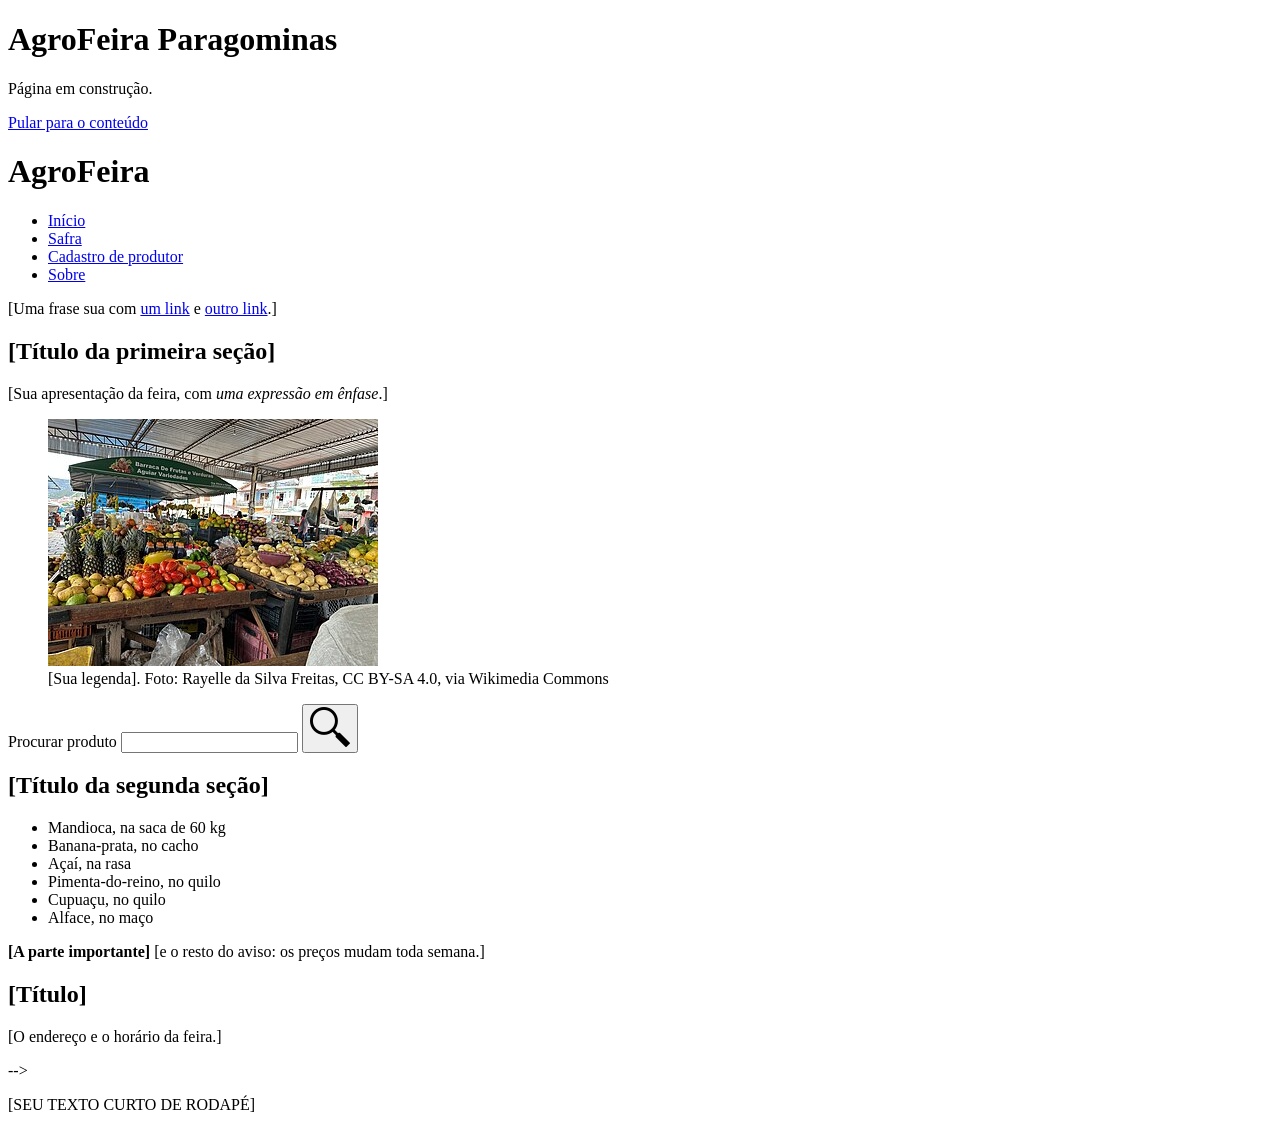
==== index.html @ 261bd13c "main index" ====
<!DOCTYPE html>
<html lang="pt-BR">
<head>
  <meta charset="UTF-8">
  <meta name="viewport" content="width=device-width, initial-scale=1.0">
  <title>AgroFeira - Início</title>
  <h1>AgroFeira Paragominas</h1>
  <p>Página em construção.</p>
</head>
<body>

  <a href="#conteudo" class="pular">Pular para o conteúdo</a>

  <header class="cabecalho-site">
    <h1>AgroFeira</h1>
    <nav aria-label="Principal">
      <ul class="menu">
        <li><a href="index.html" aria-current="page">Início</a></li>
        <li><a href="safra.html">Safra</a></li>
        <li><a href="cadastro-produtor.html">Cadastro de produtor</a></li>
        <li><a href="sobre.html">Sobre</a></li>
      </ul>
    </nav>
  </header>

  <main id="conteudo">
    <main id="conteudo">

  <p>[Uma frase sua com <a href="#apresentacao">um link</a>
     e <a href="#produtos">outro link</a>.]</p>

  <section>
    <h2 id="apresentacao">[Título da primeira seção]</h2>

    <p>[Sua apresentação da feira, com <em>uma expressão em ênfase</em>.]</p>

    <figure class="figura-destaque">
      <img src="feira-330.jpg"
           srcset="feira-330.jpg 330w, feira-1280.jpg 1280w"
           sizes="330px"
           width="330" height="247"
           alt="[descreva o que se vê na foto]">
      <figcaption>[Sua legenda].
        Foto: Rayelle da Silva Freitas, CC BY-SA 4.0, via Wikimedia Commons
      </figcaption>
    </figure>

    <form class="busca" role="search">
      <label for="busca">Procurar produto</label>
      <input type="search" id="busca" name="q">
      <button type="submit">
        <img src="lupa.png" width="40" height="40" alt="Buscar">
      </button>
    </form>
  </section>

  <section>
    <h2 id="produtos">[Título da segunda seção]</h2>

    <ul class="lista-produtos">
      <li class="cartao-produto">Mandioca, na saca de 60 kg</li>
      <li class="cartao-produto">Banana-prata, no cacho</li>
      <li class="cartao-produto">Açaí, na rasa</li>
      <li class="cartao-produto">Pimenta-do-reino, no quilo</li>
      <li class="cartao-produto">Cupuaçu, no quilo</li>
      <li class="cartao-produto">Alface, no maço</li>
    </ul>

    <div class="aviso">
      <p><strong>[A parte importante]</strong>
         [e o resto do aviso: os preços mudam toda semana.]</p>
    </div>
  </section>

  <aside>
    <h2>[Título]</h2>
    <p>[O endereço e o horário da feira.]</p>
  </aside>

</main> -->
  </main>

  <footer class="rodape-site">
    <p>[SEU TEXTO CURTO DE RODAPÉ]</p>
  </footer>

</body>
</html>
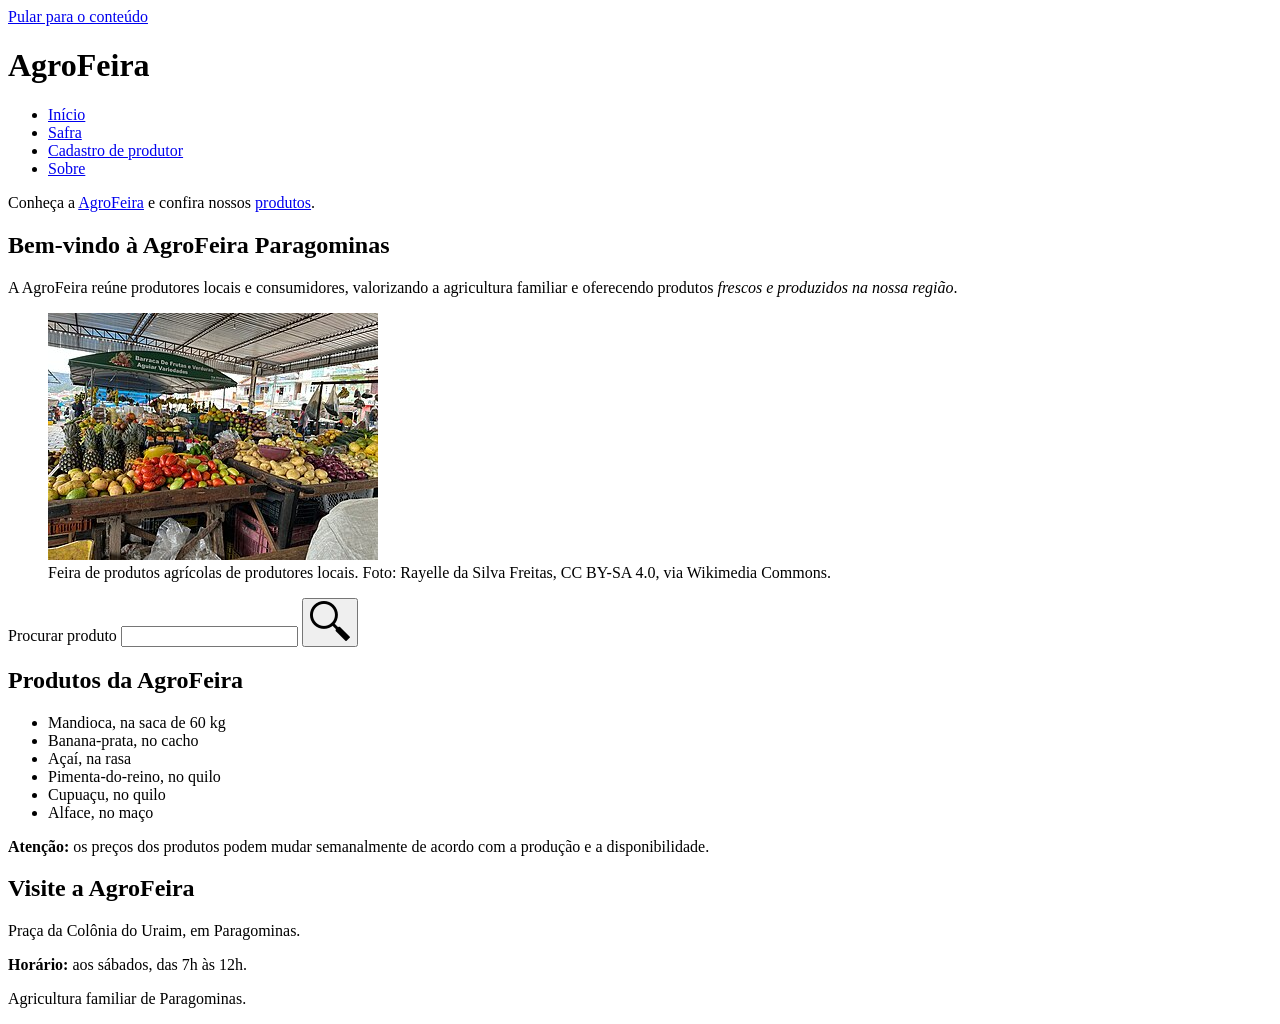
==== commit 17ef2018: "index main revisado" ====
--- a/index.html
+++ b/index.html
@@ -4,8 +4,6 @@
   <meta charset="UTF-8">
   <meta name="viewport" content="width=device-width, initial-scale=1.0">
   <title>AgroFeira - Início</title>
-  <h1>AgroFeira Paragominas</h1>
-  <p>Página em construção.</p>
 </head>
 <body>
 
@@ -13,6 +11,7 @@
 
   <header class="cabecalho-site">
     <h1>AgroFeira</h1>
+
     <nav aria-label="Principal">
       <ul class="menu">
         <li><a href="index.html" aria-current="page">Início</a></li>
@@ -24,64 +23,92 @@
   </header>
 
   <main id="conteudo">
-    <main id="conteudo">
 
-  <p>[Uma frase sua com <a href="#apresentacao">um link</a>
-     e <a href="#produtos">outro link</a>.]</p>
+    <p>
+      Conheça a <a href="#apresentacao">AgroFeira</a>
+      e confira nossos <a href="#produtos">produtos</a>.
+    </p>
 
-  <section>
-    <h2 id="apresentacao">[Título da primeira seção]</h2>
+    <section>
+      <h2 id="apresentacao">Bem-vindo à AgroFeira Paragominas</h2>
 
-    <p>[Sua apresentação da feira, com <em>uma expressão em ênfase</em>.]</p>
+      <p>
+        A AgroFeira reúne produtores locais e consumidores,
+        valorizando a agricultura familiar e oferecendo produtos
+        <em>frescos e produzidos na nossa região</em>.
+      </p>
 
-    <figure class="figura-destaque">
-      <img src="feira-330.jpg"
-           srcset="feira-330.jpg 330w, feira-1280.jpg 1280w"
-           sizes="330px"
-           width="330" height="247"
-           alt="[descreva o que se vê na foto]">
-      <figcaption>[Sua legenda].
-        Foto: Rayelle da Silva Freitas, CC BY-SA 4.0, via Wikimedia Commons
-      </figcaption>
-    </figure>
+      <figure class="figura-destaque">
+        <img
+          src="feira-330.jpg"
+          srcset="feira-330.jpg 330w, feira-1280.jpg 1280w"
+          sizes="330px"
+          width="330"
+          height="247"
+          alt="Bancas de madeira com frutas e verduras, sob lona branca">
 
-    <form class="busca" role="search">
-      <label for="busca">Procurar produto</label>
-      <input type="search" id="busca" name="q">
-      <button type="submit">
-        <img src="lupa.png" width="40" height="40" alt="Buscar">
-      </button>
-    </form>
-  </section>
+        <figcaption>
+          Feira de produtos agrícolas de produtores locais.
+          Foto: Rayelle da Silva Freitas, CC BY-SA 4.0, via Wikimedia Commons.
+        </figcaption>
+      </figure>
 
-  <section>
-    <h2 id="produtos">[Título da segunda seção]</h2>
+      <form class="busca" role="search">
+        <label for="busca">Procurar produto</label>
 
-    <ul class="lista-produtos">
-      <li class="cartao-produto">Mandioca, na saca de 60 kg</li>
-      <li class="cartao-produto">Banana-prata, no cacho</li>
-      <li class="cartao-produto">Açaí, na rasa</li>
-      <li class="cartao-produto">Pimenta-do-reino, no quilo</li>
-      <li class="cartao-produto">Cupuaçu, no quilo</li>
-      <li class="cartao-produto">Alface, no maço</li>
-    </ul>
+        <input
+          type="search"
+          id="busca"
+          name="q">
 
-    <div class="aviso">
-      <p><strong>[A parte importante]</strong>
-         [e o resto do aviso: os preços mudam toda semana.]</p>
-    </div>
-  </section>
+        <button type="submit">
+          <img
+            src="lupa.png"
+            width="40"
+            height="40"
+            alt="Buscar">
+        </button>
+      </form>
+    </section>
 
-  <aside>
-    <h2>[Título]</h2>
-    <p>[O endereço e o horário da feira.]</p>
-  </aside>
+    <section>
+      <h2 id="produtos">Produtos da AgroFeira</h2>
 
-</main> -->
+      <ul class="lista-produtos">
+        <li class="cartao-produto">Mandioca, na saca de 60 kg</li>
+        <li class="cartao-produto">Banana-prata, no cacho</li>
+        <li class="cartao-produto">Açaí, na rasa</li>
+        <li class="cartao-produto">Pimenta-do-reino, no quilo</li>
+        <li class="cartao-produto">Cupuaçu, no quilo</li>
+        <li class="cartao-produto">Alface, no maço</li>
+      </ul>
+
+      <div class="aviso">
+        <p>
+          <strong>Atenção:</strong>
+          os preços dos produtos podem mudar semanalmente
+          de acordo com a produção e a disponibilidade.
+        </p>
+      </div>
+    </section>
+
+    <aside>
+      <h2>Visite a AgroFeira</h2>
+
+      <p>
+        Praça da Colônia do Uraim, em Paragominas.
+      </p>
+
+      <p>
+        <strong>Horário:</strong>
+        aos sábados, das 7h às 12h.
+      </p>
+    </aside>
+
   </main>
 
   <footer class="rodape-site">
-    <p>[SEU TEXTO CURTO DE RODAPÉ]</p>
+    <p>Agricultura familiar de Paragominas.</p>
   </footer>
 
 </body>
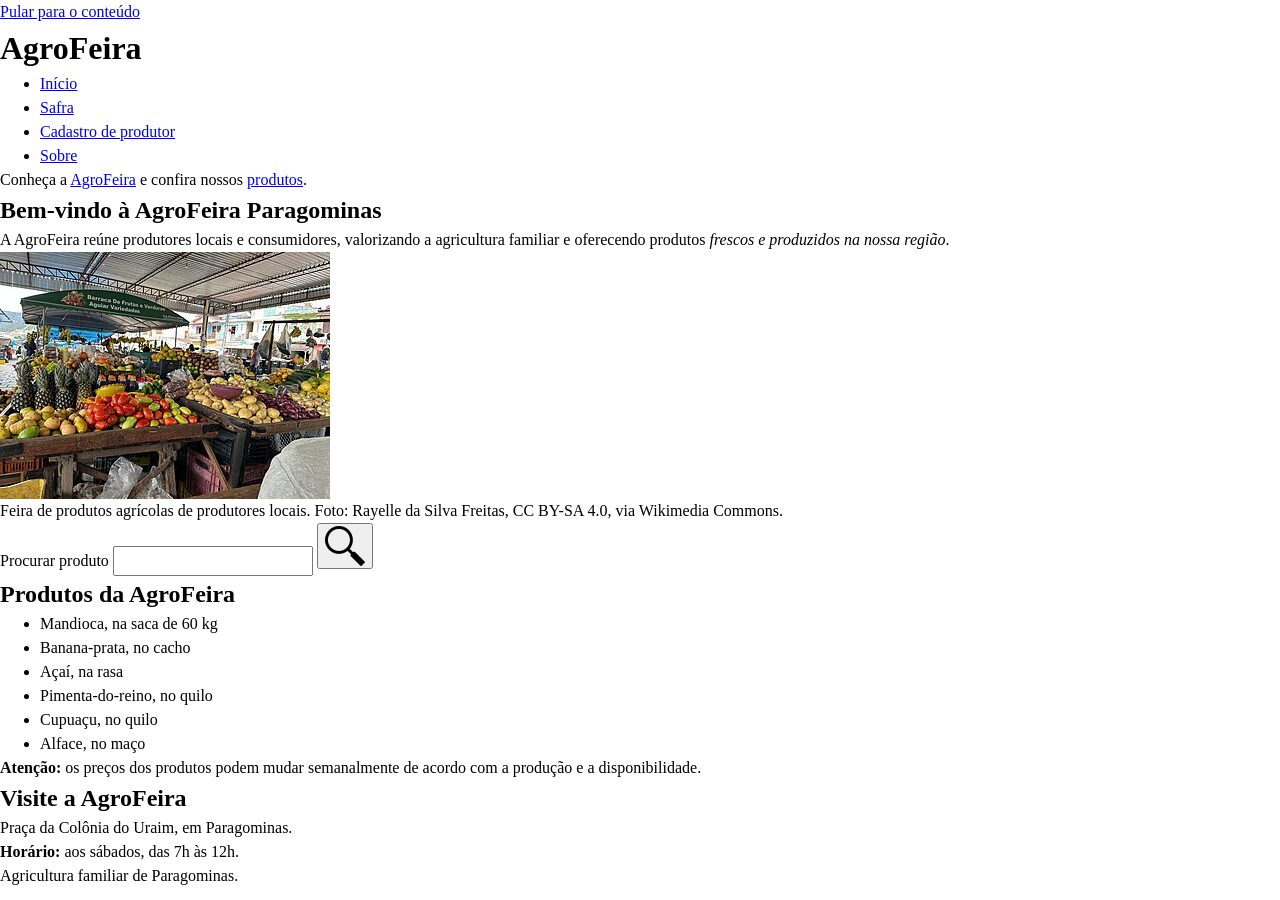
==== commit f0b35835: "fonte" ====
--- a/index.html
+++ b/index.html
@@ -4,6 +4,14 @@
   <meta charset="UTF-8">
   <meta name="viewport" content="width=device-width, initial-scale=1.0">
   <title>AgroFeira - Início</title>
+  
+  <link rel="preconnect" href="https://fonts.googleapis.com">
+  <link rel="preconnect" href="https://fonts.gstatic.com" crossorigin>
+  <link href="https://fonts.googleapis.com/css2?family=Lora:ital,wght@0,400..700;1,400..700&display=swap" rel="stylesheet">
+
+  <link rel="stylesheet" href="reset.css">
+  <link rel="stylesheet" href="tokens.css">
+  <link rel="stylesheet" href="estilo.css">
 </head>
 <body>
 
@@ -45,7 +53,7 @@
           sizes="330px"
           width="330"
           height="247"
-          alt="Bancas de madeira com frutas e verduras, sob lona branca">
+          alt="Barraca de Frutas e Verduras Aguiar Azevedo, com bancas com frutas e verduras sob galpão.">
 
         <figcaption>
           Feira de produtos agrícolas de produtores locais.
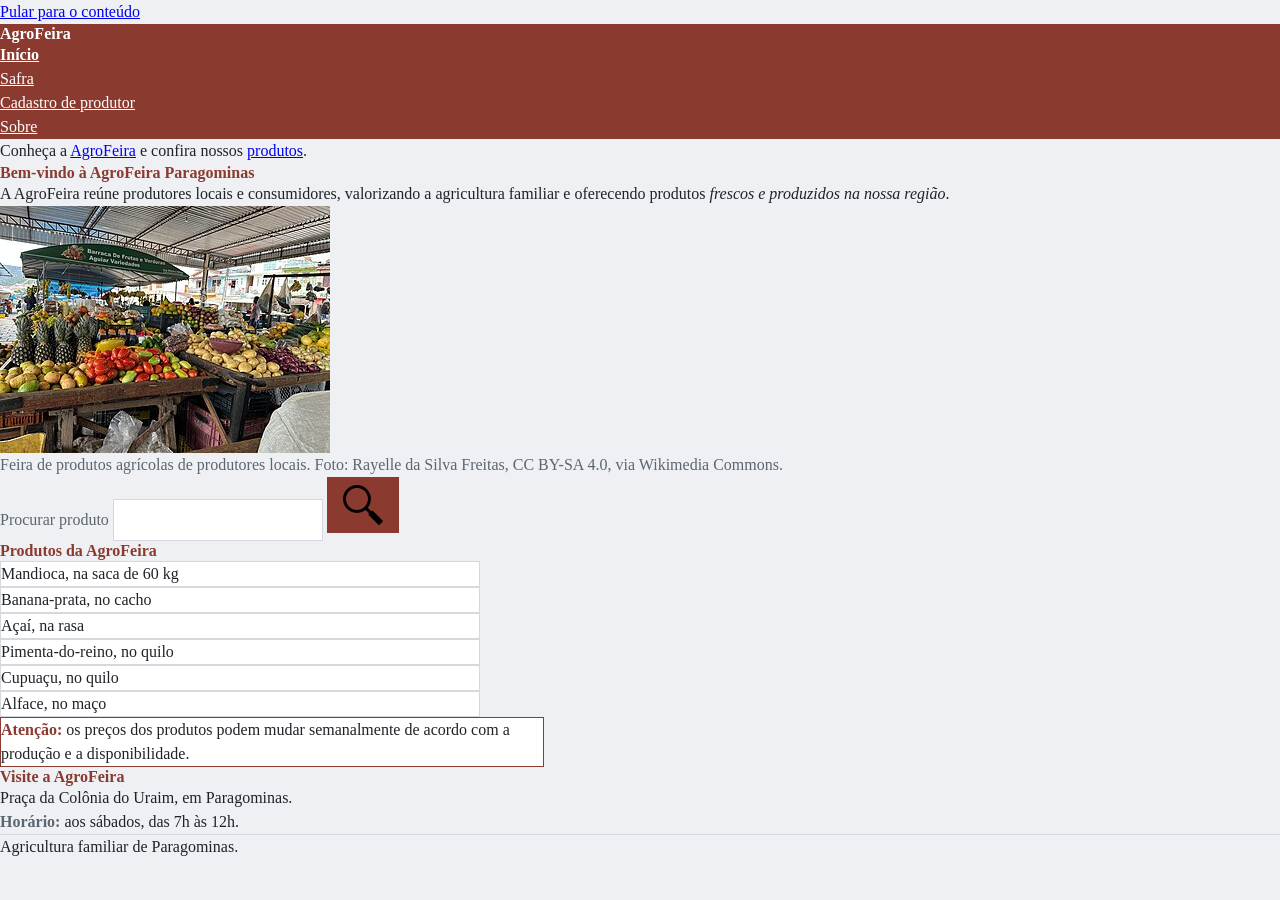
==== commit d7a10e7a: "index-atual" ====
--- a/index.html
+++ b/index.html
@@ -12,6 +12,7 @@
   <link rel="stylesheet" href="reset.css">
   <link rel="stylesheet" href="tokens.css">
   <link rel="stylesheet" href="estilo.css">
+  <link rel="stylesheet" href="casos.css">
 </head>
 <body>
 
--- a/tokens.css
+++ b/tokens.css
@@ -0,0 +1,33 @@
+:root {
+  /* Cores */
+  --cor-fundo: #eef0f3;
+  --cor-superficie: #ffffff;
+  --cor-texto: #1f2328;        /* sobre fundo: 13.83:1 (AA/AAA) — sobre superfície: 15.79:1 (AA/AAA) */
+  --cor-texto-suave: #5b6670;  /* sobre fundo: 5.13:1 (AA) */
+  --cor-marca: #8b3a2f;        /* sobre fundo: 6.7:1 (AA/AAA) */
+  --cor-sobre-marca: #ffffff;  /* sobre marca: 7.65:1 (AA/AAA) */
+  --cor-borda: #d5d8dd;
+
+}
+  /* Letras */
+  --fonte-texto: system-ui, sans-serif;
+  --fonte-titulo: "Lora", serif;
+
+  /* Escala de tamanhos 
+     multiplicador: 1.25
+     1rem → 1.25rem → 1.5625rem → 1.953125rem */
+  --tamanho-texto: 1rem;
+  --tamanho-h3: 1.25rem;
+  --tamanho-h2: 1.5625rem;
+  --tamanho-h1: 1.953125rem;
+
+  /* Espaços */
+  --espaco-1: 0.25rem;
+  --espaco-2: 0.5rem;
+  --espaco-3: 1rem;
+  --espaco-4: 2rem;
+
+  /* Raio e sombra */
+  --raio: 8px;
+  --sombra: 0 2px 8px rgb(0 0 0 / 0.08);
+}
--- a/estilo.css
+++ b/estilo.css
@@ -0,0 +1,214 @@
+/* Página inteira */
+
+body {
+  background-color: var(--cor-fundo);
+  color: var(--cor-texto);
+  font-family: var(--fonte-texto);
+  font-size: var(--tamanho-texto);
+}
+
+/* Conteúdo principal e relacionado */
+
+main,
+aside {
+  padding: var(--espaco-4) var(--espaco-3);
+}
+
+/* Os três níveis de título */
+
+h1,
+h2,
+h3 {
+  font-family: var(--fonte-titulo);
+  line-height: 1.2;
+}
+
+h1 {
+  font-size: var(--tamanho-h1);
+}
+
+h2 {
+  font-size: var(--tamanho-h2);
+}
+
+h3 {
+  font-size: var(--tamanho-h3);
+}
+
+/* Títulos de segundo e terceiro nível na cor da marca */
+
+h2,
+h3 {
+  color: var(--cor-marca);
+}
+
+/* Ritmo vertical */
+
+h2,
+h3 {
+  margin-top: var(--espaco-4);
+  margin-bottom: var(--espaco-2);
+}
+
+p {
+  margin-bottom: var(--espaco-3);
+}
+
+/* Medida da linha */
+
+p {
+  max-width: 68 ch;
+}
+
+/* Cabeçalho */
+
+.cabecalho-site {
+  background-color: var(--cor-marca);
+  color: var(--cor-sobre-marca);
+  padding: var(--espaco-3) var(--espaco-3);
+}
+
+/* Menu */
+
+.menu {
+  list-style: none;
+  padding-left: 0;
+}
+
+.menu a {
+  color: var(--cor-sobre-marca);
+}
+
+.menu a[aria-current="page"] {
+  font-weight: bold;
+}
+
+/* Rodapé */
+
+.rodape-site {
+  border-top: 1px solid var(--cor-borda);
+  color: var(--cor-texto-suave);
+  padding: var(--espaco-3);
+}
+
+/* Lista de produtos */
+
+.lista-produtos {
+  list-style: none;
+  padding-left: 0;
+}
+
+/* Cartão */
+
+.cartao-produto {
+  background-color: var(--cor-superficie);
+  border: 1px solid var(--cor-borda);
+  border-radius: var(--raio);
+  box-shadow: var(--sombra);
+  padding: var(--espaco-3);
+  margin-bottom: var(--espaco-3);
+  max-width: 30rem;
+}
+
+/* Legenda da figura */
+
+.figura-destaque figcaption {
+  color: var(--cor-texto-suave);
+  margin-top: var(--espaco-1);
+}
+
+/* Campo de busca */
+
+.busca input {
+  border: 1px solid var(--cor-borda);
+  border-radius: var(--raio);
+  padding: 0.5em;
+  background-color: var(--cor-superficie);
+}
+
+/* Os dois botões do site */
+
+.busca button,
+.formulario-cadastro button {
+  background-color: var(--cor-marca);
+  color: var(--cor-sobre-marca);
+  border: none;
+  border-radius: var(--raio);
+  padding: 0.5em 1em;
+}
+
+/* Aviso */
+
+.aviso {
+  background-color: var(--cor-superficie);
+  border: 1px solid var(--cor-marca);
+  border-radius: var(--raio);
+  padding: var(--espaco-3);
+  max-width: 68ch;
+}
+/* Tabela de safra */
+
+.tabela-safra th,
+.tabela-safra td {
+  padding: var(--espaco-2);
+}
+
+.tabela-safra thead th {
+  background-color: var(--cor-marca);
+  color: var(--cor-sobre-marca);
+}
+
+.tabela-safra tbody td {
+  background-color: var(--cor-superficie);
+}
+
+/* Formulário de cadastro */
+
+.formulario-cadastro fieldset {
+  border: 1px solid var(--cor-borda);
+  border-radius: var(--raio);
+  padding: var(--espaco-3);
+  margin-bottom: var(--espaco-3);
+}
+
+.formulario-cadastro fieldset fieldset {
+  border: none;
+  padding: 0;
+}
+
+.formulario-cadastro legend {
+  font-weight: bold;
+  color: var(--cor-marca);
+}
+
+.formulario-cadastro input[type="text"],
+.formulario-cadastro input[type="email"],
+.formulario-cadastro input[type="tel"],
+.formulario-cadastro input[type="number"],
+.formulario-cadastro input[type="date"],
+.formulario-cadastro select,
+.formulario-cadastro textarea {
+  border: 1px solid var(--cor-borda);
+  border-radius: var(--raio);
+  padding: 0.5em;
+  background-color: var(--cor-superficie);
+}
+
+/* Sobre */
+
+blockquote {
+  color: var(--cor-texto-suave);
+  padding-left: var(--espaco-3);
+}
+
+dt {
+  font-weight: bold;
+}
+
+.pergunta {
+  border: 1px solid var(--cor-borda);
+  border-radius: var(--raio);
+  padding: var(--espaco-3);
+  margin-bottom: var(--espaco-2);
+  max-width: 68ch;
+}
--- a/casos.css
+++ b/casos.css
@@ -0,0 +1,26 @@
+/* Caso 1 */
+.aviso strong {
+  color: var(--cor-marca);
+}
+
+strong {
+  color: var(--cor-texto-suave);
+}
+
+/* Caso 2 */
+.busca label {
+  color: var(--cor-marca);
+}
+
+label[for] {
+  color: var(--cor-texto-suave);
+}
+
+/* Caso 3 */
+.rodape-site {
+  color: var(--cor-marca);
+}
+
+footer p {
+  color: var(--cor-texto);
+}
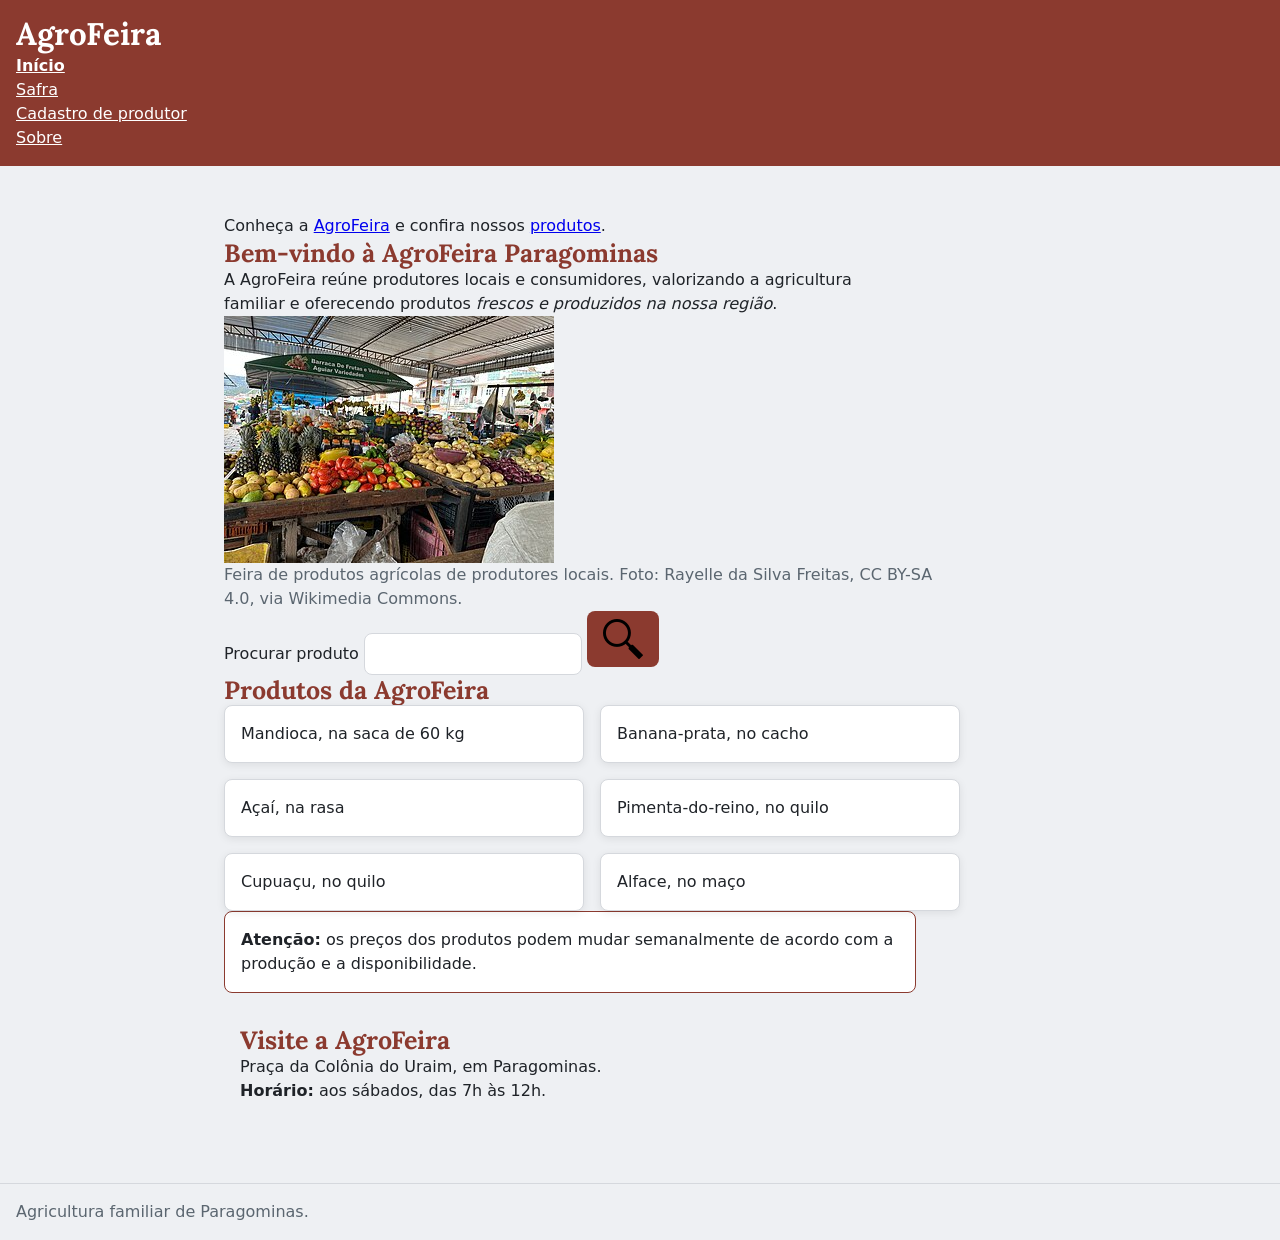
==== commit 4d4094bd: "Organiza CSS em camadas e adiciona tema escuro" ====
--- a/index.html
+++ b/index.html
@@ -9,10 +9,12 @@
   <link rel="preconnect" href="https://fonts.gstatic.com" crossorigin>
   <link href="https://fonts.googleapis.com/css2?family=Lora:ital,wght@0,400..700;1,400..700&display=swap" rel="stylesheet">
 
-  <link rel="stylesheet" href="reset.css">
+  <link rel="stylesheet" href="camadas.css">
+    <link rel="stylesheet" href="reset.css">
   <link rel="stylesheet" href="tokens.css">
-  <link rel="stylesheet" href="estilo.css">
-  <link rel="stylesheet" href="casos.css">
+  <link rel="stylesheet" href="base.css">
+    <link rel="stylesheet" href="componentes.css">
+    <link rel="stylesheet" href="utilitarios.css">
 </head>
 <body>
 
--- a/camadas.css
+++ b/camadas.css
@@ -0,0 +1 @@
+@layer reset, base, componentes, utilitarios;
--- a/tokens.css
+++ b/tokens.css
@@ -1,33 +1,41 @@
-:root {
-  /* Cores */
-  --cor-fundo: #eef0f3;
-  --cor-superficie: #ffffff;
-  --cor-texto: #1f2328;        /* sobre fundo: 13.83:1 (AA/AAA) — sobre superfície: 15.79:1 (AA/AAA) */
-  --cor-texto-suave: #5b6670;  /* sobre fundo: 5.13:1 (AA) */
-  --cor-marca: #8b3a2f;        /* sobre fundo: 6.7:1 (AA/AAA) */
-  --cor-sobre-marca: #ffffff;  /* sobre marca: 7.65:1 (AA/AAA) */
-  --cor-borda: #d5d8dd;
+@layer base {
+  :root {
+    color-scheme: light;
+    --cor-fundo: #eef0f3;
+    --cor-superficie: #ffffff;
+    --cor-texto: #1f2328;
+    --cor-texto-suave: #5b6670;
+    --cor-marca: #8b3a2f;
+    --cor-sobre-marca: #ffffff;
+    --cor-borda: #d5d8dd;
+    --cor-marca-forte: #64251e;
+    --cor-foco: #005fcc;
+    --fonte-texto: system-ui, sans-serif;
+    --fonte-titulo: "Lora", serif;
+    --tamanho-texto: 1rem;
+    --tamanho-h3: 1.25rem;
+    --tamanho-h2: 1.5625rem;
+    --tamanho-h1: 1.953125rem;
+    --espaco-1: 0.25rem;
+    --espaco-2: 0.5rem;
+    --espaco-3: 1rem;
+    --espaco-4: 2rem;
+    --raio: 8px;
+    --sombra: 0 2px 8px rgb(0 0 0 / 0.08);
+  }
 
+  @media (prefers-color-scheme: dark) {
+    :root {
+      color-scheme: dark;
+      --cor-fundo: #17191c;
+      --cor-superficie: #24272b;
+      --cor-texto: #f2f4f7;
+      --cor-texto-suave: #c1c9d2;
+      --cor-marca: #e6a095;
+      --cor-sobre-marca: #24100d;
+      --cor-borda: #555d66;
+      --cor-marca-forte: #f3b7ac;
+      --cor-foco: #8ec5ff;
+    }
+  }
 }
-  /* Letras */
-  --fonte-texto: system-ui, sans-serif;
-  --fonte-titulo: "Lora", serif;
-
-  /* Escala de tamanhos 
-     multiplicador: 1.25
-     1rem → 1.25rem → 1.5625rem → 1.953125rem */
-  --tamanho-texto: 1rem;
-  --tamanho-h3: 1.25rem;
-  --tamanho-h2: 1.5625rem;
-  --tamanho-h1: 1.953125rem;
-
-  /* Espaços */
-  --espaco-1: 0.25rem;
-  --espaco-2: 0.5rem;
-  --espaco-3: 1rem;
-  --espaco-4: 2rem;
-
-  /* Raio e sombra */
-  --raio: 8px;
-  --sombra: 0 2px 8px rgb(0 0 0 / 0.08);
-}
--- a/base.css
+++ b/base.css
@@ -0,0 +1,38 @@
+@layer base {
+  body {
+    margin: 0;
+    background: var(--cor-fundo);
+    color: var(--cor-texto);
+    font-family: var(--fonte-texto);
+    display: grid;
+    grid-template-areas:
+      "cabecalho"
+      "menu"
+      "conteudo"
+      "lateral"
+      "rodape";
+    grid-template-columns: minmax(0, 1fr);
+    gap: var(--espaco-3);
+  }
+
+  img { max-width: 100%; height: auto; }
+  .cabecalho-site { grid-area: cabecalho; }
+  body > nav {
+    grid-area: menu;
+    background: var(--cor-marca);
+    padding: var(--espaco-3);
+  }
+  main { grid-area: conteudo; min-width: 0; }
+  .lateral { grid-area: lateral; min-width: 0; }
+  .rodape-site { grid-area: rodape; }
+
+  @media (min-width: 60rem) {
+    body {
+      grid-template-areas:
+        "cabecalho cabecalho cabecalho"
+        "menu conteudo lateral"
+        "rodape rodape rodape";
+      grid-template-columns: 12rem minmax(0, 1fr) 18rem;
+    }
+  }
+}
--- a/componentes.css
+++ b/componentes.css
@@ -0,0 +1,328 @@
+@layer componentes {
+/* Página inteira */
+
+body {
+  background-color: var(--cor-fundo);
+  color: var(--cor-texto);
+  font-family: var(--fonte-texto);
+  font-size: var(--tamanho-texto);
+}
+
+/* Conteúdo principal e relacionado */
+
+main,
+aside {
+  padding: var(--espaco-4) var(--espaco-3);
+}
+
+/* Os três níveis de título */
+
+h1,
+h2,
+h3 {
+  font-family: var(--fonte-titulo);
+  line-height: 1.2;
+}
+
+h1 {
+  font-size: var(--tamanho-h1);
+}
+
+h2 {
+  font-size: var(--tamanho-h2);
+}
+
+h3 {
+  font-size: var(--tamanho-h3);
+}
+
+/* Títulos de segundo e terceiro nível na cor da marca */
+
+h2,
+h3 {
+  color: var(--cor-marca);
+}
+
+/* Ritmo vertical */
+
+h2,
+h3 {
+  margin-top: var(--espaco-4);
+  margin-bottom: var(--espaco-2);
+}
+
+p {
+  margin-bottom: var(--espaco-3);
+}
+
+/* Medida da linha */
+
+p {
+  max-width: 68ch;
+}
+
+/* Cabeçalho */
+
+.cabecalho-site {
+  background-color: var(--cor-marca);
+  color: var(--cor-sobre-marca);
+  padding: var(--espaco-3) var(--espaco-3);
+}
+
+/* Menu */
+
+.menu {
+  list-style: none;
+  padding-left: 0;
+}
+
+.menu a {
+  color: var(--cor-sobre-marca);
+}
+
+.menu a[aria-current="page"] {
+  font-weight: bold;
+}
+
+/* Rodapé */
+
+.rodape-site {
+  border-top: 1px solid var(--cor-borda);
+  color: var(--cor-texto-suave);
+  padding: var(--espaco-3);
+}
+
+/* Lista de produtos */
+
+.lista-produtos {
+  list-style: none;
+  padding-left: 0;
+}
+
+/* Cartão */
+
+.cartao-produto {
+  background-color: var(--cor-superficie);
+  border: 1px solid var(--cor-borda);
+  border-radius: var(--raio);
+  box-shadow: var(--sombra);
+  padding: var(--espaco-3);
+  margin-bottom: var(--espaco-3);
+  max-width: 30rem;
+}
+
+/* Legenda da figura */
+
+.figura-destaque figcaption {
+  color: var(--cor-texto-suave);
+  margin-top: var(--espaco-1);
+}
+
+/* Campo de busca */
+
+.busca input {
+  border: 1px solid var(--cor-borda);
+  border-radius: var(--raio);
+  padding: 0.5em;
+  background-color: var(--cor-superficie);
+}
+
+/* Os dois botões do site */
+
+.busca button,
+.formulario-cadastro button {
+  background-color: var(--cor-marca);
+  color: var(--cor-sobre-marca);
+  border: none;
+  border-radius: var(--raio);
+  padding: 0.5em 1em;
+}
+
+/* Aviso */
+
+.aviso {
+  background-color: var(--cor-superficie);
+  border: 1px solid var(--cor-marca);
+  border-radius: var(--raio);
+  padding: var(--espaco-3);
+  max-width: 68ch;
+}
+/* Tabela de safra */
+
+.tabela-safra th,
+.tabela-safra td {
+  padding: var(--espaco-2);
+}
+
+.tabela-safra thead th {
+  background-color: var(--cor-marca);
+  color: var(--cor-sobre-marca);
+}
+
+.tabela-safra tbody td {
+  background-color: var(--cor-superficie);
+}
+
+/* Formulário de cadastro */
+
+.formulario-cadastro fieldset {
+  border: 1px solid var(--cor-borda);
+  border-radius: var(--raio);
+  padding: var(--espaco-3);
+  margin-bottom: var(--espaco-3);
+}
+
+.formulario-cadastro fieldset fieldset {
+  border: none;
+  padding: 0;
+}
+
+.formulario-cadastro legend {
+  font-weight: bold;
+  color: var(--cor-marca);
+}
+
+.formulario-cadastro input[type="text"],
+.formulario-cadastro input[type="email"],
+.formulario-cadastro input[type="tel"],
+.formulario-cadastro input[type="number"],
+.formulario-cadastro input[type="date"],
+.formulario-cadastro select,
+.formulario-cadastro textarea {
+  border: 1px solid var(--cor-borda);
+  border-radius: var(--raio);
+  padding: 0.5em;
+  background-color: var(--cor-superficie);
+}
+
+/* Sobre */
+
+blockquote {
+  color: var(--cor-texto-suave);
+  padding-left: var(--espaco-3);
+}
+
+dt {
+  font-weight: bold;
+}
+
+.pergunta {
+  border: 1px solid var(--cor-borda);
+  border-radius: var(--raio);
+  padding: var(--espaco-3);
+  margin-bottom: var(--espaco-2);
+  max-width: 68ch;
+}
+
+/* Barra de categorias com Flexbox */
+.barra-categorias {
+  display: flex;
+  flex-wrap: wrap;
+  gap: var(--espaco-2);
+  margin-bottom: var(--espaco-3);
+}
+
+/* Catálogo com CSS Grid */
+main .lista-produtos {
+  display: grid;
+  grid-template-columns: repeat(
+    auto-fit,
+    minmax(min(100%, 15rem), 1fr)
+  );
+  gap: var(--espaco-3);
+}
+
+/* Evita espaço extra cartões */
+main .cartao-produto {
+  margin-bottom: 0;
+  max-width: none;
+}
+
+/* Lateral em uma coluna */
+.lateral .lista-produtos {
+  display: grid;
+  grid-template-columns: minmax(0, 1fr);
+  gap: var(--espaco-3);
+}
+
+.lateral .cartao-produto {
+  margin-bottom: 0;
+  max-width: none;
+}
+
+.cartao-produto {
+  container-type: inline-size;
+}
+
+/* Container query*/
+@container (min-width: 30rem) {
+  .cartao-produto article {
+    display: grid;
+    grid-template-columns: minmax(8rem, 1fr) 2fr;
+    gap: var(--espaco-3);
+    align-items: center;
+  }
+
+  .cartao-produto article img {
+    grid-column: 1;
+    grid-row: 1 / span 4;
+    width: 100%;
+    height: 100%;
+    object-fit: cover;
+  }
+
+  .cartao-produto article h3,
+  .cartao-produto article p,
+  .cartao-produto article button {
+    grid-column: 2;
+  }
+}
+
+/* Pular direto ao conteúdo */
+.pular {
+  position: absolute;
+  left: -9999px;
+}
+
+.pular:focus {
+  left: var(--espaco-3);
+  top: var(--espaco-3);
+  z-index: 1000;
+  padding: var(--espaco-2);
+  background: var(--cor-superficie);
+  color: var(--cor-texto);
+}
+
+/* Destaque visível*/
+a:focus-visible,
+button:focus-visible,
+input:focus-visible {
+  outline: 3px solid var(--cor-marca);
+  outline-offset: 3px;
+}
+
+/* Escurece os botões - mouse */
+.barra-categorias button:hover,
+.busca button:hover,
+.formulario-cadastro button:hover {
+  filter: brightness(0.85);
+}
+
+/* Destaca o cartão */
+.cartao-produto:has(a:focus-visible) {
+  outline: 3px solid var(--cor-marca);
+  outline-offset: 2px;
+}
+
+.barra-categorias {
+  display: flex;
+  flex-wrap: wrap;
+  gap: 1rem;
+  align-items: center;
+}
+
+/* Destaque ocupa toda a linha do catálogo */
+main .lista-produtos .destaque {
+  grid-column: 1 / -1;
+}
+}
--- a/utilitarios.css
+++ b/utilitarios.css
@@ -0,0 +1,2 @@
+@layer utilitarios {
+}
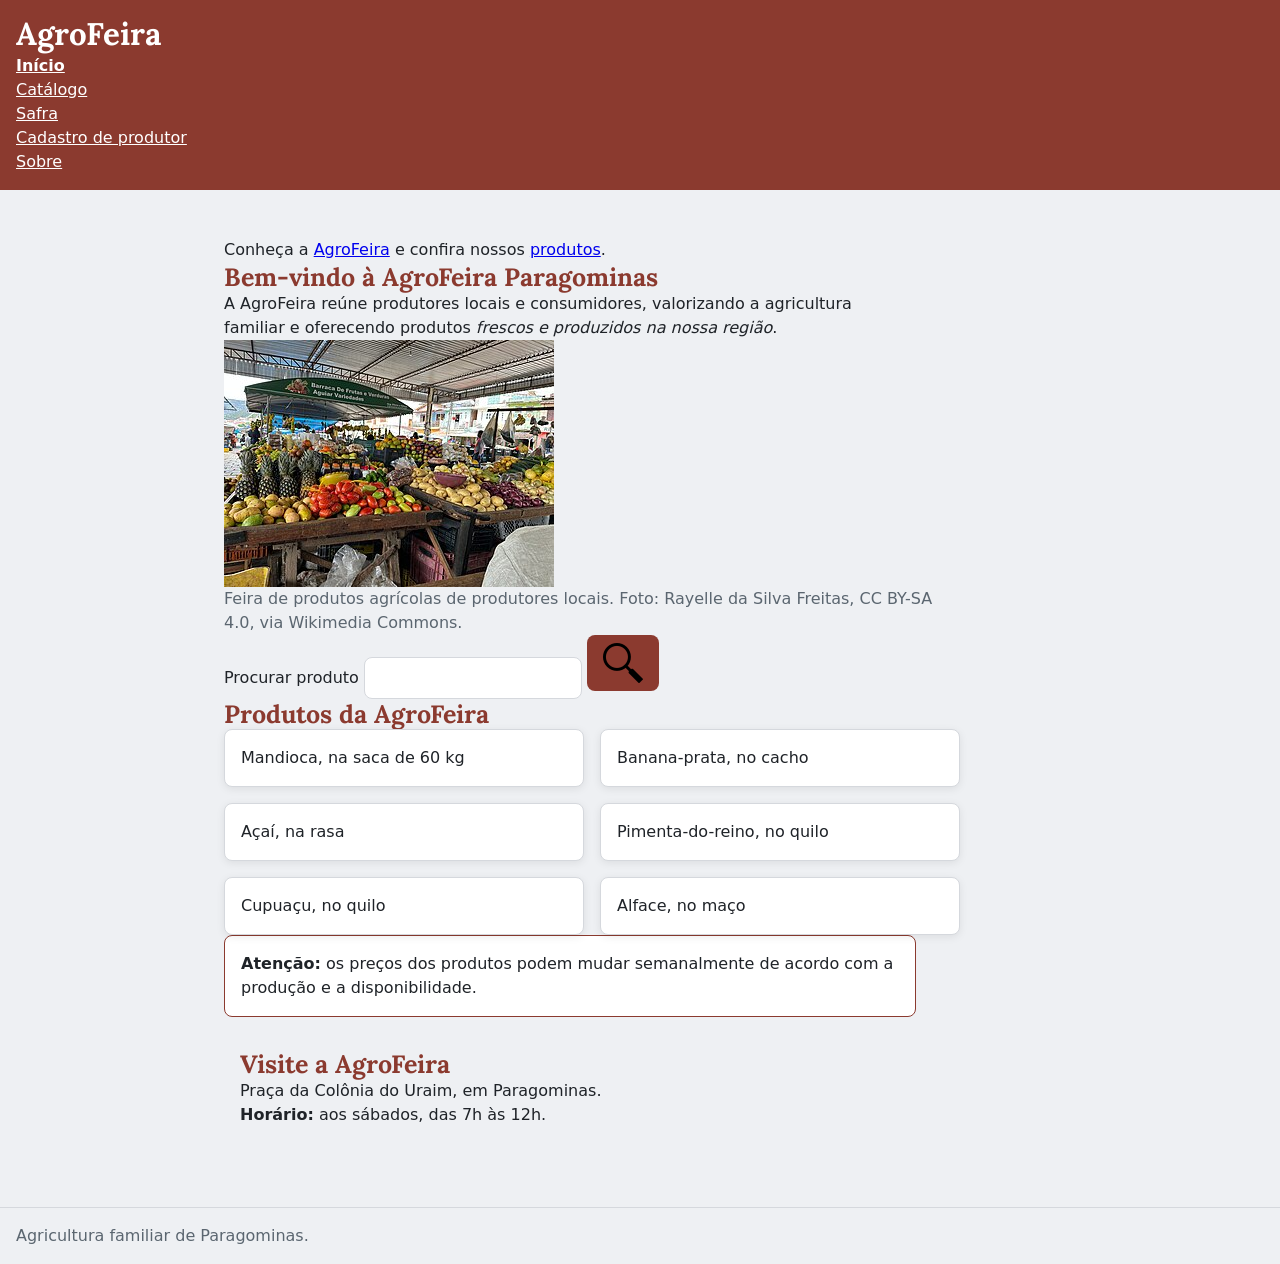
==== commit bdc3259d: "Corrige menu e link de acessibilidade" ====
--- a/index.html
+++ b/index.html
@@ -26,6 +26,7 @@
     <nav aria-label="Principal">
       <ul class="menu">
         <li><a href="index.html" aria-current="page">Início</a></li>
+        <li><a href="catalogo.html">Catálogo</a></li>
         <li><a href="safra.html">Safra</a></li>
         <li><a href="cadastro-produtor.html">Cadastro de produtor</a></li>
         <li><a href="sobre.html">Sobre</a></li>
--- a/componentes.css
+++ b/componentes.css
@@ -280,11 +280,13 @@
 
 /* Pular direto ao conteúdo */
 .pular {
-  position: absolute;
+  position: fixed;
+  top: var(--espaco-3);
   left: -9999px;
-}
-
-.pular:focus {
+  z-index: 1000;
+}
+
+.pular:focus-visible {
   left: var(--espaco-3);
   top: var(--espaco-3);
   z-index: 1000;
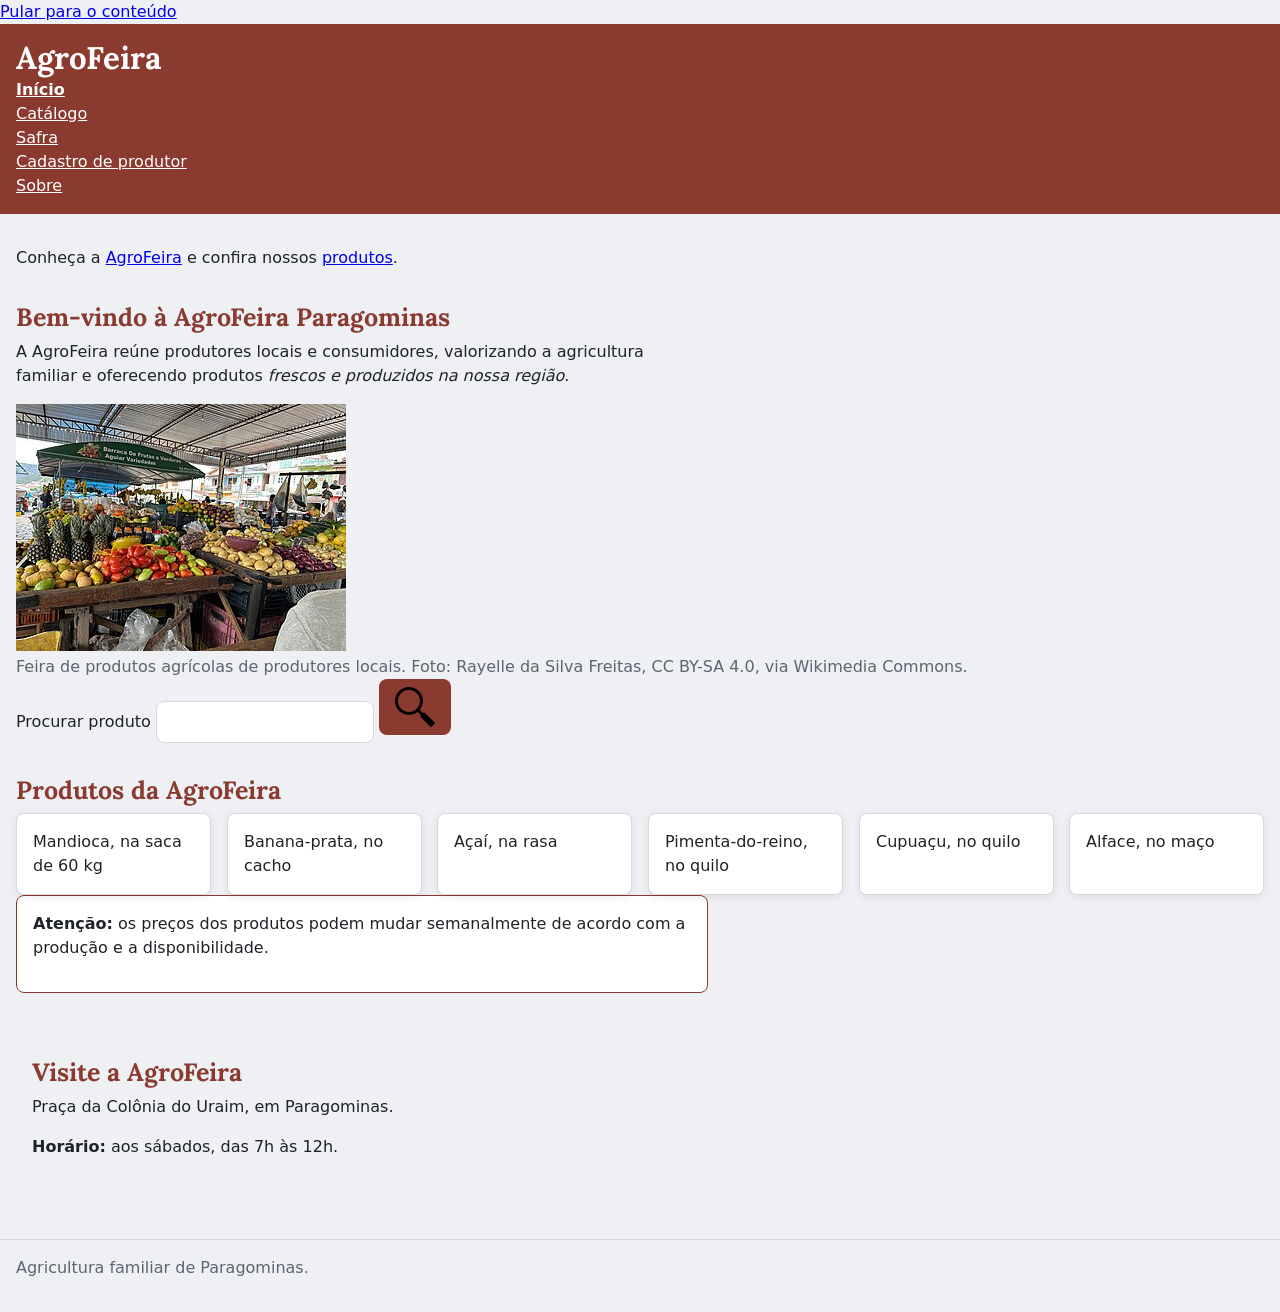
==== commit 27d6966f: "at" ====
--- a/index.html
+++ b/index.html
@@ -4,18 +4,16 @@
   <meta charset="UTF-8">
   <meta name="viewport" content="width=device-width, initial-scale=1.0">
   <title>AgroFeira - Início</title>
-  
-  <link rel="preconnect" href="https://fonts.googleapis.com">
-  <link rel="preconnect" href="https://fonts.gstatic.com" crossorigin>
-  <link href="https://fonts.googleapis.com/css2?family=Lora:ital,wght@0,400..700;1,400..700&display=swap" rel="stylesheet">
-
-  <link rel="stylesheet" href="camadas.css">
+    <link rel="stylesheet" href="camadas.css">
+    <link rel="preconnect" href="https://fonts.googleapis.com">
+    <link rel="preconnect" href="https://fonts.gstatic.com" crossorigin>
+    <link href="https://fonts.googleapis.com/css2?family=Lora:ital,wght@0,400..700;1,400..700&display=swap" rel="stylesheet">
     <link rel="stylesheet" href="reset.css">
-  <link rel="stylesheet" href="tokens.css">
-  <link rel="stylesheet" href="base.css">
+    <link rel="stylesheet" href="tokens.css">
+    <link rel="stylesheet" href="base.css">
     <link rel="stylesheet" href="componentes.css">
     <link rel="stylesheet" href="utilitarios.css">
-</head>
+  </head>
 <body>
 
   <a href="#conteudo" class="pular">Pular para o conteúdo</a>
@@ -124,4 +122,4 @@
   </footer>
 
 </body>
-</html>+</html>
--- a/tokens.css
+++ b/tokens.css
@@ -1,15 +1,15 @@
 @layer base {
   :root {
-    color-scheme: light;
+    color-scheme: light; /* Texto/fundo: 13,84:1; texto/superfície: 15,80:1. */
     --cor-fundo: #eef0f3;
     --cor-superficie: #ffffff;
     --cor-texto: #1f2328;
     --cor-texto-suave: #5b6670;
-    --cor-marca: #8b3a2f;
+    --cor-marca: #8b3a2f; /* Marca/texto branco: 7,65:1. */
     --cor-sobre-marca: #ffffff;
     --cor-borda: #d5d8dd;
-    --cor-marca-forte: #64251e;
-    --cor-foco: #005fcc;
+    --cor-marca-forte: #64251e; /* Hover/texto branco: 11,51:1. */
+    --cor-foco: #005fcc; /* Foco/superfície branca: 5,98:1. */
     --fonte-texto: system-ui, sans-serif;
     --fonte-titulo: "Lora", serif;
     --tamanho-texto: 1rem;
@@ -26,16 +26,16 @@
 
   @media (prefers-color-scheme: dark) {
     :root {
-      color-scheme: dark;
+      color-scheme: dark; /* Texto/fundo: 15,99:1; texto/superfície: 13,61:1. */
       --cor-fundo: #17191c;
       --cor-superficie: #24272b;
       --cor-texto: #f2f4f7;
       --cor-texto-suave: #c1c9d2;
-      --cor-marca: #e6a095;
+      --cor-marca: #e6a095; /* Marca/texto escuro: 8,51:1. */
       --cor-sobre-marca: #24100d;
       --cor-borda: #555d66;
-      --cor-marca-forte: #f3b7ac;
-      --cor-foco: #8ec5ff;
+      --cor-marca-forte: #f3b7ac; /* Hover/texto escuro: 10,55:1. */
+      --cor-foco: #8ec5ff; /* Foco/superfície escura: 8,27:1. */
     }
   }
 }
--- a/base.css
+++ b/base.css
@@ -4,6 +4,15 @@
     background: var(--cor-fundo);
     color: var(--cor-texto);
     font-family: var(--fonte-texto);
+    font-size: var(--tamanho-texto);
+  }
+
+  img {
+    max-width: 100%;
+    height: auto;
+  }
+
+  .pagina-catalogo {
     display: grid;
     grid-template-areas:
       "cabecalho"
@@ -15,19 +24,32 @@
     gap: var(--espaco-3);
   }
 
-  img { max-width: 100%; height: auto; }
-  .cabecalho-site { grid-area: cabecalho; }
-  body > nav {
+  .cabecalho-site {
+    grid-area: cabecalho;
+  }
+
+  .pagina-catalogo > nav {
     grid-area: menu;
     background: var(--cor-marca);
     padding: var(--espaco-3);
   }
-  main { grid-area: conteudo; min-width: 0; }
-  .lateral { grid-area: lateral; min-width: 0; }
-  .rodape-site { grid-area: rodape; }
+
+  .pagina-catalogo > main {
+    grid-area: conteudo;
+    min-width: 0;
+  }
+
+  .pagina-catalogo .lateral {
+    grid-area: lateral;
+    min-width: 0;
+  }
+
+  .rodape-site {
+    grid-area: rodape;
+  }
 
   @media (min-width: 60rem) {
-    body {
+    .pagina-catalogo {
       grid-template-areas:
         "cabecalho cabecalho cabecalho"
         "menu conteudo lateral"
--- a/componentes.css
+++ b/componentes.css
@@ -107,8 +107,7 @@
   border-radius: var(--raio);
   box-shadow: var(--sombra);
   padding: var(--espaco-3);
-  margin-bottom: var(--espaco-3);
-  max-width: 30rem;
+  container-type: inline-size;
 }
 
 /* Legenda da figura */
@@ -130,7 +129,8 @@
 /* Os dois botões do site */
 
 .busca button,
-.formulario-cadastro button {
+.formulario-cadastro button,
+.cartao-produto button {
   background-color: var(--cor-marca);
   color: var(--cor-sobre-marca);
   border: none;
@@ -225,12 +225,10 @@
 /* Catálogo com CSS Grid */
 main .lista-produtos {
   display: grid;
-  grid-template-columns: repeat(
-    auto-fit,
-    minmax(min(100%, 15rem), 1fr)
-  );
+  grid-template-columns: repeat(auto-fit, minmax(12rem, 1fr));
   gap: var(--espaco-3);
 }
+
 
 /* Evita espaço extra cartões */
 main .cartao-produto {
@@ -254,7 +252,8 @@
   container-type: inline-size;
 }
 
-/* Container query*/
+/* Container query — quando o cartão tem largura suficiente, a imagem fica à esquerda e as informações ficam empilhadas à direita. */
+
 @container (min-width: 30rem) {
   .cartao-produto article {
     display: grid;
@@ -278,41 +277,30 @@
   }
 }
 
-/* Pular direto ao conteúdo */
-.pular {
-  position: fixed;
-  top: var(--espaco-3);
-  left: -9999px;
-  z-index: 1000;
-}
-
-.pular:focus-visible {
-  left: var(--espaco-3);
-  top: var(--espaco-3);
-  z-index: 1000;
-  padding: var(--espaco-2);
-  background: var(--cor-superficie);
-  color: var(--cor-texto);
-}
-
-/* Destaque visível*/
-a:focus-visible,
-button:focus-visible,
-input:focus-visible {
-  outline: 3px solid var(--cor-marca);
+/* Foco visível por teclado em todos os elementos */
+:focus-visible {
+  outline: 3px solid var(--cor-foco);
   outline-offset: 3px;
 }
 
-/* Escurece os botões - mouse */
+/* Contraste do foco sobre o cabeçalho e o menu */
+.cabecalho-site :focus-visible,
+body > nav :focus-visible {
+  outline-color: var(--cor-sobre-marca);
+}
+
+/* Escurece os botões ao passar o mouse */
 .barra-categorias button:hover,
 .busca button:hover,
-.formulario-cadastro button:hover {
-  filter: brightness(0.85);
+.formulario-cadastro button:hover,
+.cartao-produto button:hover {
+  background-color: var(--cor-marca-forte);
 }
 
 /* Destaca o cartão */
-.cartao-produto:has(a:focus-visible) {
-  outline: 3px solid var(--cor-marca);
+/* :has() — destaca o cartão quando seu botão recebe foco */
+.cartao-produto:has(button:focus-visible) {
+  outline: 3px solid var(--cor-foco);
   outline-offset: 2px;
 }
 
@@ -328,3 +316,20 @@
   grid-column: 1 / -1;
 }
 }
+
+@layer componentes {
+  .pular:focus,
+  .pular:focus-visible {
+    position: fixed;
+    top: 1rem;
+    left: 1rem;
+    z-index: 9999;
+    padding: 0.75rem 1rem;
+    background: var(--cor-superficie);
+    color: var(--cor-texto);
+    border: 3px solid var(--cor-foco);
+    border-radius: var(--raio);
+    outline: 3px solid var(--cor-foco);
+    outline-offset: 2px;
+  }
+}
